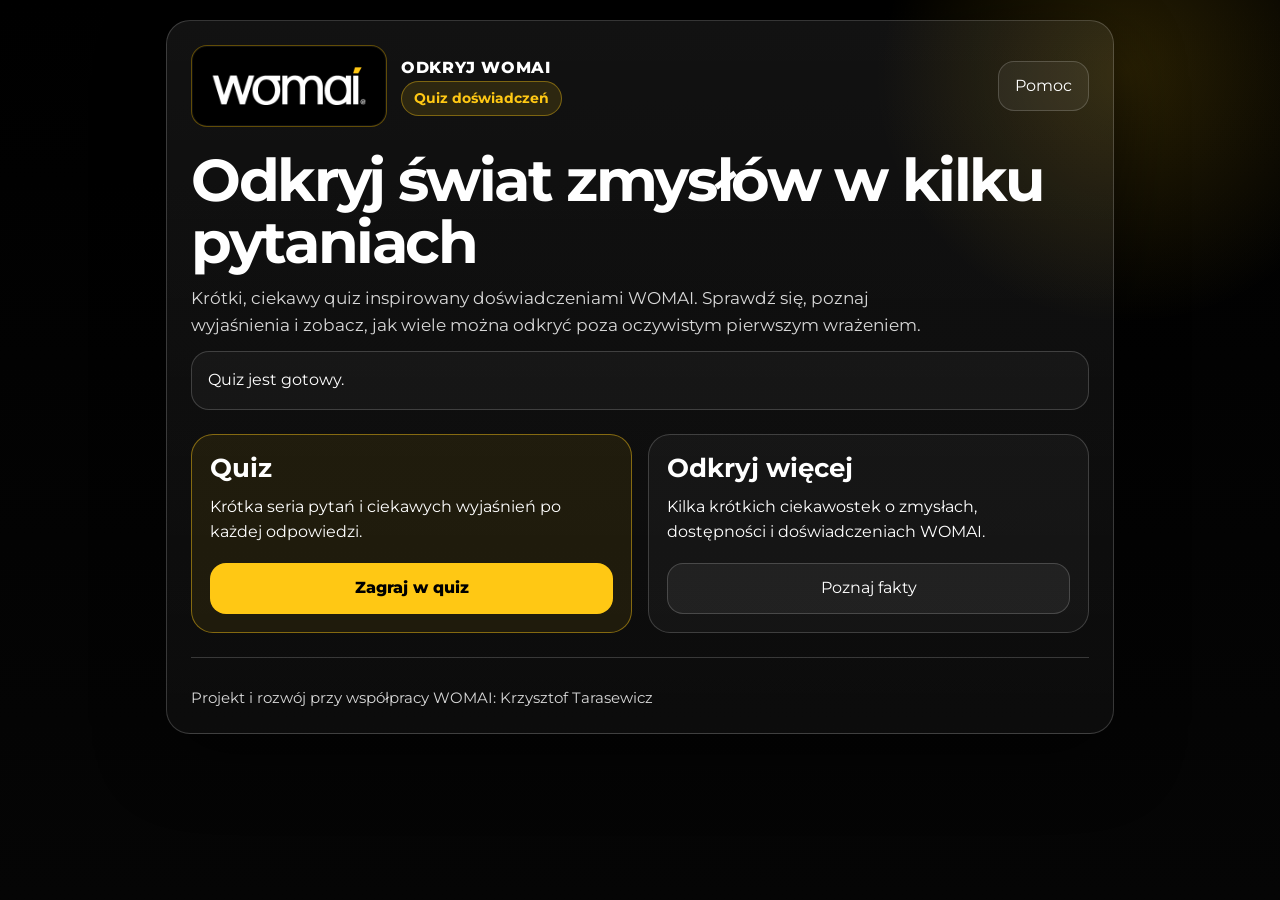
==== odkryj-womai/index.html @ 641a080f "Publish Odkryj WOMAI" ====
<!DOCTYPE html>
<html lang="pl">
<head>
  <meta charset="utf-8" />
  <meta name="viewport" content="width=device-width, initial-scale=1" />
  <title>Odkryj WOMAI</title>
  <link rel="preconnect" href="https://fonts.googleapis.com" />
  <link rel="preconnect" href="https://fonts.gstatic.com" crossorigin />
  <link href="https://fonts.googleapis.com/css2?family=Montserrat:wght@400;500;600;700;800&display=swap" rel="stylesheet" />
  <link rel="stylesheet" href="./css/theme.css?v=20260719-1" />
  <link rel="stylesheet" href="./css/guest.css?v=20260719-1" />
</head>
<body>
  <main class="wrap">
    <section class="card">
      <div class="topbar brand-header">
        <div class="brand" aria-label="WOMAI">
          <div class="brand-mark">
            <img
              class="brand-logo"
              src="./assets/logo-womai-black.png?v=20260719-1"
              width="392"
              height="122"
              alt="Logo WOMAI"
              decoding="async"
              loading="eager"
            />
          </div>
          <div>
            <div class="brand-name">Odkryj WOMAI</div>
            <div class="badge">Quiz doświadczeń</div>
          </div>
        </div>
        <button id="helpBtn" type="button" aria-expanded="false" aria-controls="helpBox">Pomoc</button>
      </div>

      <div id="helpBox" class="help-box hidden" hidden>
        <div class="feedback-title">Jak to działa?</div>
        <div>Możesz zagrać w krótki quiz albo poznać kilka faktów o zmysłach, dostępności i doświadczeniach WOMAI. W quizie po każdej odpowiedzi od razu zobaczysz krótkie wyjaśnienie.</div>
      </div>

      <div id="startView">
        <h1>Odkryj świat zmysłów w kilku pytaniach</h1>
        <p class="lead">Krótki, ciekawy quiz inspirowany doświadczeniami WOMAI. Sprawdź się, poznaj wyjaśnienia i zobacz, jak wiele można odkryć poza oczywistym pierwszym wrażeniem.</p>
        <div id="loadingBox" class="help-box">Trwa przygotowywanie quizu…</div>
        <div id="errorBox" class="error-box hidden" aria-live="assertive"></div>
        <div class="start-options" aria-label="Wybierz sposób odkrywania WOMAI">
          <div class="option-card option-card-primary">
            <h2>Quiz</h2>
            <p>Krótka seria pytań i ciekawych wyjaśnień po każdej odpowiedzi.</p>
            <button id="startBtn" class="primary" type="button" disabled>Zagraj w quiz</button>
          </div>
          <div class="option-card">
            <h2>Odkryj więcej</h2>
            <p>Kilka krótkich ciekawostek o zmysłach, dostępności i doświadczeniach WOMAI.</p>
            <button id="factsBtn" type="button" disabled>Poznaj fakty</button>
          </div>
        </div>
      </div>

      <div id="quizView" class="hidden">
        <div class="progress-top">
          <div class="progress-meta">
            <span id="progressLabel">Pytanie 1 z 4</span>
            <span id="sessionMeta" class="small-note"></span>
          </div>
          <div class="progress-bar" role="progressbar" aria-labelledby="progressLabel" aria-valuemin="0" aria-valuemax="100" aria-valuenow="25"><div id="progressFill" class="progress-fill" style="width:25%"></div></div>
        </div>

        <div class="badge" id="categoryBadge">Kategoria</div>
        <h2 id="questionTitle" tabindex="-1" class="focus-anchor">Treść pytania</h2>
        <div id="choicesWrap" class="choices"></div>
        <div id="selectionState" class="visually-hidden" aria-live="polite"></div>

        <div id="feedbackBox" class="feedback hidden" aria-live="polite">
          <div id="feedbackTitle" class="feedback-title focus-anchor" tabindex="-1"></div>
          <div id="feedbackText"></div>
        </div>

        <div class="meta-actions">
          <button id="nextBtn" class="primary" type="button" disabled>Dalej</button>
          <button id="restartBtn" type="button">Losuj nową sesję</button>
        </div>
      </div>

      <div id="factsView" class="hidden">
        <div class="badge" id="factsBadge">Fakt</div>
        <h2 id="factsHeading" tabindex="-1" class="focus-anchor">Fakt o doświadczeniach WOMAI</h2>
        <div class="fact-card">
          <p id="factsText"></p>
          <p id="factsMeta" class="small-note"></p>
        </div>
        <div class="meta-actions">
          <button id="nextFactBtn" class="primary" type="button">Następny fakt</button>
          <button id="factsQuizBtn" type="button">Zagraj w quiz</button>
          <button id="factsBackBtn" type="button">Wróć</button>
        </div>
      </div>

      <div id="summaryView" class="hidden">
        <div class="badge">Podsumowanie</div>
        <h2 tabindex="-1" id="summaryHeading" class="focus-anchor">To koniec, brawo!</h2>
        <div class="summary-box">
          <p><strong>Poprawnych odpowiedzi:</strong> <span id="scoreText">0 / 4</span></p>
          <p id="summaryText" class="muted">Jeśli chcesz, w dowolnym momencie możesz tu wrócić. Czeka na Ciebie kolejne wyzwanie.</p>
        </div>
        <div class="actions">
          <button id="playAgainBtn" class="primary" type="button">Zagraj ponownie</button>
          <button id="summaryFactsBtn" type="button">Poznaj fakty</button>
        </div>
      </div>

      <footer class="site-footer">
        <p>Projekt i rozwój przy współpracy WOMAI: Krzysztof Tarasewicz</p>
      </footer>
    </section>
  </main>

  <script src="./js/config.js?v=20261017-4"></script>
  <script src="./js/api.js?v=20260719-1"></script>
  <script src="./js/guest.js?v=20260719-1"></script>
</body>
</html>
---- odkryj-womai/css/theme.css ----
:root {
  --bg: #000000;
  --panel: #080808;
  --surface: rgba(255,255,255,.055);
  --surface-strong: rgba(255,255,255,.085);
  --surface-soft: rgba(255,255,255,.035);
  --text: #ffffff;
  --muted: #d8d8d8;
  --accent: #ffc814;
  --accent-alt: #6b03ef;
  --accent-warm: #ffc814;
  --success: #5ee7a5;
  --danger: #ff9da7;
  --border: rgba(255,255,255,.18);
  --border-strong: rgba(255,255,255,.32);
  --radius: 24px;
  --shadow: 0 24px 70px rgba(0,0,0,.48);
  --admin-bg: #f7f7f8;
  --admin-panel: #ffffff;
  --admin-text: #1f2937;
  --admin-muted: #4b5563;
  --admin-border: #d1d5db;
  --admin-accent: #0f766e;
  --admin-accent-2: #115e59;
  --admin-danger: #b91c1c;
  --admin-focus: #111827;
  --admin-shadow: 0 1px 2px rgba(0,0,0,.08);
  --admin-radius: 8px;
  --admin-gap: 16px;
}
* { box-sizing: border-box; }
html, body { margin: 0; padding: 0; }
button, input, select, textarea { font: inherit; }
.hidden { display: none !important; }
.muted { color: var(--muted); }
.focus-anchor:focus { outline: none; }
.visually-hidden {
  position: absolute !important;
  width: 1px;
  height: 1px;
  padding: 0;
  margin: -1px;
  overflow: hidden;
  clip: rect(0 0 0 0);
  white-space: nowrap;
  border: 0;
}
.brand { display: inline-flex; align-items: center; gap: 14px; }
.brand-name { font-weight: 800; letter-spacing: .04em; text-transform: uppercase; }
.brand-mark {
  display: inline-flex;
  align-items: center;
  justify-content: center;
  min-width: 192px;
  min-height: 82px;
  padding: 8px 10px;
  border-radius: 16px;
  border: 1px solid rgba(255,200,20,.38);
  background: #000000;
  box-shadow: inset 0 0 0 1px rgba(255,255,255,.06);
}
.brand-logo {
  width: 174px;
  height: auto;
  max-height: 68px;
  object-fit: contain;
  display: block;
}
.brand-logo-fallback {
  color: #ffffff;
  font-weight: 900;
  letter-spacing: .08em;
  text-transform: uppercase;
}
.brand-logo-placeholder {
  width: 48px;
  height: 48px;
  border: 1px dashed currentColor;
  border-radius: 12px;
  display: inline-flex;
  align-items: center;
  justify-content: center;
  font-weight: 800;
}
---- odkryj-womai/css/guest.css ----
body {
  font-family: "Montserrat", Arial, Helvetica, sans-serif;
  background:
    radial-gradient(circle at 88% 8%, rgba(255,200,20,.16), transparent 18%),
    linear-gradient(180deg, var(--bg) 0%, #050505 100%);
  color: var(--text);
  min-height: 100vh;
  line-height: 1.55;
}
.wrap { max-width: 980px; margin: 0 auto; padding: 20px 16px 32px; }
.card { border: 1px solid var(--border); background: linear-gradient(180deg, rgba(255,255,255,.07), rgba(255,255,255,.035)); border-radius: var(--radius); box-shadow: var(--shadow); padding: 24px; }
.topbar { display: flex; justify-content: space-between; align-items: center; gap: 12px; margin-bottom: 8px; flex-wrap: wrap; }
.badge { display: inline-flex; align-items: center; padding: 6px 12px; border-radius: 999px; background: rgba(255,200,20,.12); border: 1px solid rgba(255,200,20,.38); color: var(--accent); font-size: 14px; font-weight: 700; }
h1 { font-size: clamp(2rem, 5vw, 3.7rem); line-height: 1.05; margin: 22px 0 0; letter-spacing: -.04em; }
h2 { font-size: 1.6rem; line-height: 1.2; margin: 16px 0 0; }
p { margin: 12px 0 0; }
.lead { color: var(--muted); font-size: 1.08rem; max-width: 760px; }
.actions, .meta-actions { display: flex; flex-wrap: wrap; gap: 12px; align-items: center; margin-top: 24px; }
button { border: 1px solid var(--border); cursor: pointer; border-radius: 16px; padding: 12px 16px; background: rgba(255,255,255,.055); color: var(--text); }
button:hover:not([disabled]) { border-color: var(--border-strong); background: rgba(255,255,255,.085); }
button.primary { background: var(--accent); color: #000000; border-color: transparent; font-weight: 800; }
button.primary:hover:not([disabled]) { background: #ffd34d; }
button:focus-visible { outline: 3px solid var(--accent); outline-offset: 3px; }
button[disabled] { opacity: .55; cursor: not-allowed; }
.start-options { display: grid; grid-template-columns: repeat(2, minmax(0, 1fr)); gap: 16px; margin-top: 24px; }
.option-card { border: 1px solid var(--border); border-radius: 22px; padding: 18px; background: var(--surface-soft); }
.option-card-primary { border-color: rgba(255,200,20,.45); background: rgba(255,200,20,.08); }
.option-card h2 { margin-top: 0; }
.option-card button { margin-top: 18px; width: 100%; }
.progress-top { margin-bottom: 24px; }
.progress-meta { display: flex; justify-content: space-between; gap: 12px; align-items: center; font-size: 14px; color: var(--muted); margin-bottom: 8px; }
.progress-bar { height: 8px; background: rgba(255,255,255,.14); border-radius: 999px; overflow: hidden; }
.progress-fill { height: 100%; border-radius: 999px; background: var(--accent); }
.choices { display: grid; gap: 14px; margin-top: 28px; }
.choice { width: 100%; text-align: left; padding: 16px; border-radius: 18px; border: 1px solid var(--border); background: rgba(255,255,255,.04); color: var(--text); font-size: 1rem; font-weight: 600; }
.choice.selected { background: rgba(255,200,20,.12); border-color: var(--accent); }
.choice.correct { background: rgba(94,231,165,.12); border-color: var(--success); }
.choice.wrong { background: rgba(255,157,167,.12); border-color: var(--danger); }
.feedback { margin-top: 24px; padding: 18px; border-radius: 20px; border: 1px solid var(--border); background: var(--surface-soft); }
.feedback-title { font-weight: 800; margin: 0 0 10px; }
.summary-box, .fact-card { margin-top: 28px; padding: 22px; border-radius: 22px; border: 1px solid rgba(255,200,20,.3); background: rgba(255,200,20,.07); }
.help-box { margin-top: 12px; padding: 16px; border-radius: 18px; border: 1px solid var(--border); background: var(--surface-soft); }
.small-note { font-size: .95rem; color: var(--muted); }
.error-box { margin-top: 18px; padding: 16px; border: 1px solid rgba(255,157,167,.5); border-radius: 18px; background: rgba(255,157,167,.12); }
.site-footer { margin-top: 24px; padding-top: 16px; border-top: 1px solid var(--border); color: var(--muted); font-size: 0.95rem; }
@media (max-width: 760px) {
  .start-options { grid-template-columns: 1fr; }
  .brand-mark { min-width: 142px; min-height: 66px; }
  .brand-logo { width: 126px; max-height: 50px; }
  .card { padding: 20px; }
}
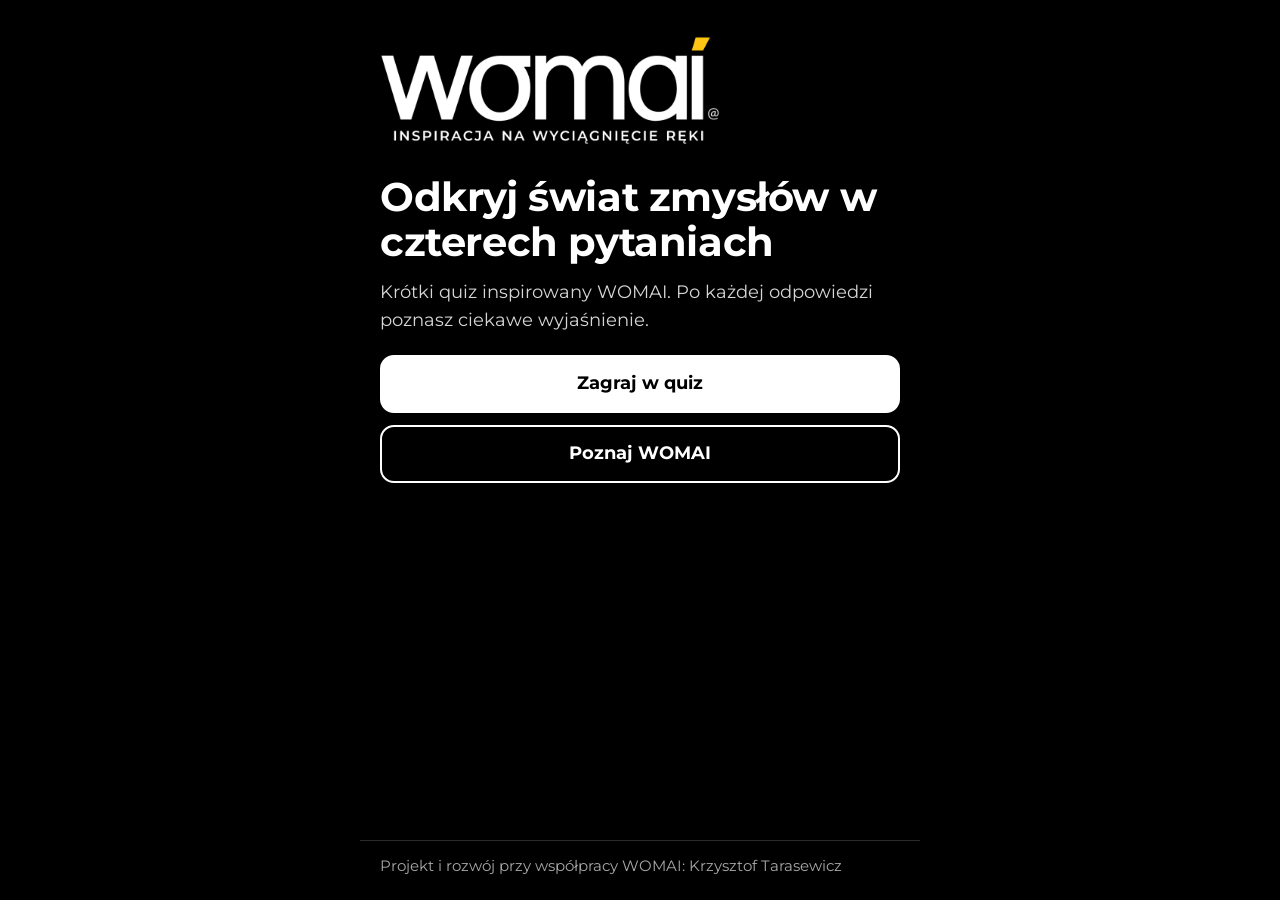
==== commit 66ecd2ff: "Publish Odkryj WOMAI" ====
--- a/odkryj-womai/index.html
+++ b/odkryj-womai/index.html
@@ -3,121 +3,109 @@
 <head>
   <meta charset="utf-8" />
   <meta name="viewport" content="width=device-width, initial-scale=1" />
-  <title>Odkryj WOMAI</title>
+  <title>Odkryj WOMAI: quiz zmysłów</title>
+  <meta name="description" content="Krótki quiz inspirowany WOMAI. Cztery pytania o zmysłach, ciemności i świetle, a po każdej odpowiedzi ciekawe wyjaśnienie." />
+  <meta name="theme-color" content="#000000" />
+  <meta property="og:type" content="website" />
+  <meta property="og:locale" content="pl_PL" />
+  <meta property="og:site_name" content="WOMAI" />
+  <meta property="og:title" content="Odkryj WOMAI: quiz zmysłów" />
+  <meta property="og:description" content="Cztery pytania o zmysłach, ciemności i świetle. Sprawdź się i poznaj ciekawe wyjaśnienia." />
+  <meta property="og:url" content="https://ptprojects.app/odkryj-womai/" />
+  <meta property="og:image" content="https://ptprojects.app/odkryj-womai/assets/og-image.png" />
+  <meta property="og:image:width" content="1200" />
+  <meta property="og:image:height" content="630" />
+  <meta property="og:image:alt" content="Logo WOMAI z hasłem Inspiracja na wyciągnięcie ręki i napis Odkryj WOMAI: quiz zmysłów" />
+  <meta name="twitter:card" content="summary_large_image" />
+  <link rel="icon" type="image/png" sizes="32x32" href="./assets/icon-32.png" />
+  <link rel="apple-touch-icon" href="./assets/icon-180.png" />
   <link rel="preconnect" href="https://fonts.googleapis.com" />
   <link rel="preconnect" href="https://fonts.gstatic.com" crossorigin />
-  <link href="https://fonts.googleapis.com/css2?family=Montserrat:wght@400;500;600;700;800&display=swap" rel="stylesheet" />
-  <link rel="stylesheet" href="./css/theme.css?v=20260719-1" />
-  <link rel="stylesheet" href="./css/guest.css?v=20260719-1" />
+  <link href="https://fonts.googleapis.com/css2?family=Montserrat:wght@400;600;700&display=swap" rel="stylesheet" />
+  <link rel="stylesheet" href="./css/guest.css?v=20261018-2" />
 </head>
-<body>
-  <main class="wrap">
-    <section class="card">
-      <div class="topbar brand-header">
-        <div class="brand" aria-label="WOMAI">
-          <div class="brand-mark">
-            <img
-              class="brand-logo"
-              src="./assets/logo-womai-black.png?v=20260719-1"
-              width="392"
-              height="122"
-              alt="Logo WOMAI"
-              decoding="async"
-              loading="eager"
-            />
-          </div>
-          <div>
-            <div class="brand-name">Odkryj WOMAI</div>
-            <div class="badge">Quiz doświadczeń</div>
-          </div>
-        </div>
-        <button id="helpBtn" type="button" aria-expanded="false" aria-controls="helpBox">Pomoc</button>
+<body data-accent="none">
+  <a class="skip-link" href="#main">Przejdź do treści</a>
+
+  <header class="topbar" id="topbar" hidden>
+    <img class="topbar-logo" src="./assets/womai-logo.png?v=20261018-2" width="720" height="182" alt="WOMAI" />
+    <button type="button" class="link-btn" id="homeBtn">Strona główna</button>
+  </header>
+
+  <main id="main" tabindex="-1">
+    <section id="startView" class="view" aria-labelledby="startTitle">
+      <img class="hero-logo" src="./assets/womai-logo-haslo.png?v=20261018-2" width="900" height="288" alt="WOMAI. Inspiracja na wyciągnięcie ręki" />
+      <h1 id="startTitle" tabindex="-1">Odkryj świat zmysłów w czterech pytaniach</h1>
+      <p class="lead">Krótki quiz inspirowany WOMAI. Po każdej odpowiedzi poznasz ciekawe wyjaśnienie.</p>
+      <p id="loadingBox" class="status" role="status">Wczytywanie pytań…</p>
+      <div id="errorBox" class="error-box" role="alert" hidden></div>
+      <div class="buttons">
+        <button type="button" class="btn btn-main" id="startBtn" disabled>Zagraj w quiz</button>
+        <button type="button" class="btn" id="aboutBtn">Poznaj WOMAI</button>
       </div>
+    </section>
 
-      <div id="helpBox" class="help-box hidden" hidden>
-        <div class="feedback-title">Jak to działa?</div>
-        <div>Możesz zagrać w krótki quiz albo poznać kilka faktów o zmysłach, dostępności i doświadczeniach WOMAI. W quizie po każdej odpowiedzi od razu zobaczysz krótkie wyjaśnienie.</div>
+    <section id="quizView" class="view" aria-labelledby="questionTitle" hidden>
+      <div class="quiz-meta" aria-hidden="true">
+        <span id="progressLabel">Pytanie 1 z 4</span>
+        <span class="chip" id="categoryBadge"></span>
       </div>
+      <div class="progress" aria-hidden="true"><div class="progress-fill" id="progressFill"></div></div>
+      <h1 id="questionTitle" class="question" tabindex="-1"></h1>
+      <div id="choicesWrap" class="choices" role="radiogroup" aria-labelledby="questionTitle"></div>
+      <p id="choiceError" class="inline-error" role="alert"></p>
+      <div id="feedbackBox" class="feedback" hidden>
+        <h2 id="feedbackTitle" tabindex="-1"></h2>
+        <p id="feedbackText"></p>
+      </div>
+      <div class="buttons">
+        <button type="button" class="btn btn-accent" id="nextBtn">Sprawdź odpowiedź</button>
+      </div>
+    </section>
 
-      <div id="startView">
-        <h1>Odkryj świat zmysłów w kilku pytaniach</h1>
-        <p class="lead">Krótki, ciekawy quiz inspirowany doświadczeniami WOMAI. Sprawdź się, poznaj wyjaśnienia i zobacz, jak wiele można odkryć poza oczywistym pierwszym wrażeniem.</p>
-        <div id="loadingBox" class="help-box">Trwa przygotowywanie quizu…</div>
-        <div id="errorBox" class="error-box hidden" aria-live="assertive"></div>
-        <div class="start-options" aria-label="Wybierz sposób odkrywania WOMAI">
-          <div class="option-card option-card-primary">
-            <h2>Quiz</h2>
-            <p>Krótka seria pytań i ciekawych wyjaśnień po każdej odpowiedzi.</p>
-            <button id="startBtn" class="primary" type="button" disabled>Zagraj w quiz</button>
-          </div>
-          <div class="option-card">
-            <h2>Odkryj więcej</h2>
-            <p>Kilka krótkich ciekawostek o zmysłach, dostępności i doświadczeniach WOMAI.</p>
-            <button id="factsBtn" type="button" disabled>Poznaj fakty</button>
-          </div>
-        </div>
+    <section id="summaryView" class="view" aria-labelledby="summaryHeading" hidden>
+      <h1 id="summaryHeading" tabindex="-1">Twój wynik</h1>
+      <p class="score" id="scoreBig" aria-hidden="true"></p>
+      <p class="lead" id="summaryText"></p>
+      <div class="invite">
+        <h2>Chcesz sprawdzić to na żywo?</h2>
+        <p>W WOMAI przekonasz się o tym na własnej skórze.</p>
       </div>
+      <div class="buttons">
+        <button type="button" class="btn btn-main" id="summaryAboutBtn">Poznaj WOMAI</button>
+        <button type="button" class="btn" id="playAgainBtn">Zagraj ponownie</button>
+        <button type="button" class="btn" id="shareBtn">Udostępnij wynik</button>
+      </div>
+      <p id="shareStatus" class="status" role="status"></p>
+    </section>
 
-      <div id="quizView" class="hidden">
-        <div class="progress-top">
-          <div class="progress-meta">
-            <span id="progressLabel">Pytanie 1 z 4</span>
-            <span id="sessionMeta" class="small-note"></span>
-          </div>
-          <div class="progress-bar" role="progressbar" aria-labelledby="progressLabel" aria-valuemin="0" aria-valuemax="100" aria-valuenow="25"><div id="progressFill" class="progress-fill" style="width:25%"></div></div>
-        </div>
+    <section id="aboutView" class="view" aria-labelledby="aboutHeading" hidden>
+      <h1 id="aboutHeading" tabindex="-1">O WOMAI</h1>
+      <div id="aboutBody"></div>
+      <div class="buttons">
+        <button type="button" class="btn btn-main" id="aboutQuizBtn">Zagraj w quiz</button>
+      </div>
+    </section>
 
-        <div class="badge" id="categoryBadge">Kategoria</div>
-        <h2 id="questionTitle" tabindex="-1" class="focus-anchor">Treść pytania</h2>
-        <div id="choicesWrap" class="choices"></div>
-        <div id="selectionState" class="visually-hidden" aria-live="polite"></div>
-
-        <div id="feedbackBox" class="feedback hidden" aria-live="polite">
-          <div id="feedbackTitle" class="feedback-title focus-anchor" tabindex="-1"></div>
-          <div id="feedbackText"></div>
-        </div>
-
-        <div class="meta-actions">
-          <button id="nextBtn" class="primary" type="button" disabled>Dalej</button>
-          <button id="restartBtn" type="button">Losuj nową sesję</button>
-        </div>
+    <section id="factsView" class="view" aria-labelledby="factsHeading" hidden>
+      <p class="chip" id="factsBadge"></p>
+      <h1 id="factsHeading" tabindex="-1"></h1>
+      <p class="fact-text" id="factsText"></p>
+      <p class="muted" id="factsMeta"></p>
+      <div class="buttons">
+        <button type="button" class="btn btn-main" id="nextFactBtn">Następna ciekawostka</button>
+        <button type="button" class="btn" id="factsBackBtn">Wróć do „O WOMAI”</button>
+        <button type="button" class="btn" id="factsQuizBtn">Zagraj w quiz</button>
       </div>
-
-      <div id="factsView" class="hidden">
-        <div class="badge" id="factsBadge">Fakt</div>
-        <h2 id="factsHeading" tabindex="-1" class="focus-anchor">Fakt o doświadczeniach WOMAI</h2>
-        <div class="fact-card">
-          <p id="factsText"></p>
-          <p id="factsMeta" class="small-note"></p>
-        </div>
-        <div class="meta-actions">
-          <button id="nextFactBtn" class="primary" type="button">Następny fakt</button>
-          <button id="factsQuizBtn" type="button">Zagraj w quiz</button>
-          <button id="factsBackBtn" type="button">Wróć</button>
-        </div>
-      </div>
-
-      <div id="summaryView" class="hidden">
-        <div class="badge">Podsumowanie</div>
-        <h2 tabindex="-1" id="summaryHeading" class="focus-anchor">To koniec, brawo!</h2>
-        <div class="summary-box">
-          <p><strong>Poprawnych odpowiedzi:</strong> <span id="scoreText">0 / 4</span></p>
-          <p id="summaryText" class="muted">Jeśli chcesz, w dowolnym momencie możesz tu wrócić. Czeka na Ciebie kolejne wyzwanie.</p>
-        </div>
-        <div class="actions">
-          <button id="playAgainBtn" class="primary" type="button">Zagraj ponownie</button>
-          <button id="summaryFactsBtn" type="button">Poznaj fakty</button>
-        </div>
-      </div>
-
-      <footer class="site-footer">
-        <p>Projekt i rozwój przy współpracy WOMAI: Krzysztof Tarasewicz</p>
-      </footer>
     </section>
   </main>
 
-  <script src="./js/config.js?v=20261017-4"></script>
-  <script src="./js/api.js?v=20260719-1"></script>
-  <script src="./js/guest.js?v=20260719-1"></script>
+  <footer class="site-footer">
+    <p>Projekt i rozwój przy współpracy WOMAI: Krzysztof Tarasewicz</p>
+  </footer>
+
+  <script src="./js/config.js?v=20261018-2"></script>
+  <script src="./js/api.js?v=20261018-2"></script>
+  <script src="./js/guest.js?v=20261018-2"></script>
 </body>
 </html>
--- a/odkryj-womai/css/guest.css
+++ b/odkryj-womai/css/guest.css
@@ -1,51 +1,115 @@
-body {
-  font-family: "Montserrat", Arial, Helvetica, sans-serif;
-  background:
-    radial-gradient(circle at 88% 8%, rgba(255,200,20,.16), transparent 18%),
-    linear-gradient(180deg, var(--bg) 0%, #050505 100%);
-  color: var(--text);
-  min-height: 100vh;
-  line-height: 1.55;
+/* Panel gościa według wytycznych WOMAI: czarne tło, białe napisy,
+   Montserrat, jeden kolor akcentu na ekranie. Żółty to ciemność,
+   fiolet to światło. Fiolet WOMAI (#6b03ef) jest ciemny, więc linie
+   i napisy na czarnym tle mają jaśniejsze odcienie tego koloru. */
+:root {
+  --bg: #000000;
+  --text: #ffffff;
+  --text-soft: #d6d6d6;
+  --muted: #a8a8a8;
+  --line: #4a4a4a;
+  --yellow: #ffc814;
+  --violet: #6b03ef;
+  --violet-line: #8935f2;
+  --violet-text: #ae74f6;
+  --acc-fill: #ffffff;
+  --acc-on: #000000;
+  --acc-line: #ffffff;
+  --acc-text: #ffffff;
+  --radius: 14px;
 }
-.wrap { max-width: 980px; margin: 0 auto; padding: 20px 16px 32px; }
-.card { border: 1px solid var(--border); background: linear-gradient(180deg, rgba(255,255,255,.07), rgba(255,255,255,.035)); border-radius: var(--radius); box-shadow: var(--shadow); padding: 24px; }
-.topbar { display: flex; justify-content: space-between; align-items: center; gap: 12px; margin-bottom: 8px; flex-wrap: wrap; }
-.badge { display: inline-flex; align-items: center; padding: 6px 12px; border-radius: 999px; background: rgba(255,200,20,.12); border: 1px solid rgba(255,200,20,.38); color: var(--accent); font-size: 14px; font-weight: 700; }
-h1 { font-size: clamp(2rem, 5vw, 3.7rem); line-height: 1.05; margin: 22px 0 0; letter-spacing: -.04em; }
-h2 { font-size: 1.6rem; line-height: 1.2; margin: 16px 0 0; }
-p { margin: 12px 0 0; }
-.lead { color: var(--muted); font-size: 1.08rem; max-width: 760px; }
-.actions, .meta-actions { display: flex; flex-wrap: wrap; gap: 12px; align-items: center; margin-top: 24px; }
-button { border: 1px solid var(--border); cursor: pointer; border-radius: 16px; padding: 12px 16px; background: rgba(255,255,255,.055); color: var(--text); }
-button:hover:not([disabled]) { border-color: var(--border-strong); background: rgba(255,255,255,.085); }
-button.primary { background: var(--accent); color: #000000; border-color: transparent; font-weight: 800; }
-button.primary:hover:not([disabled]) { background: #ffd34d; }
-button:focus-visible { outline: 3px solid var(--accent); outline-offset: 3px; }
-button[disabled] { opacity: .55; cursor: not-allowed; }
-.start-options { display: grid; grid-template-columns: repeat(2, minmax(0, 1fr)); gap: 16px; margin-top: 24px; }
-.option-card { border: 1px solid var(--border); border-radius: 22px; padding: 18px; background: var(--surface-soft); }
-.option-card-primary { border-color: rgba(255,200,20,.45); background: rgba(255,200,20,.08); }
-.option-card h2 { margin-top: 0; }
-.option-card button { margin-top: 18px; width: 100%; }
-.progress-top { margin-bottom: 24px; }
-.progress-meta { display: flex; justify-content: space-between; gap: 12px; align-items: center; font-size: 14px; color: var(--muted); margin-bottom: 8px; }
-.progress-bar { height: 8px; background: rgba(255,255,255,.14); border-radius: 999px; overflow: hidden; }
-.progress-fill { height: 100%; border-radius: 999px; background: var(--accent); }
-.choices { display: grid; gap: 14px; margin-top: 28px; }
-.choice { width: 100%; text-align: left; padding: 16px; border-radius: 18px; border: 1px solid var(--border); background: rgba(255,255,255,.04); color: var(--text); font-size: 1rem; font-weight: 600; }
-.choice.selected { background: rgba(255,200,20,.12); border-color: var(--accent); }
-.choice.correct { background: rgba(94,231,165,.12); border-color: var(--success); }
-.choice.wrong { background: rgba(255,157,167,.12); border-color: var(--danger); }
-.feedback { margin-top: 24px; padding: 18px; border-radius: 20px; border: 1px solid var(--border); background: var(--surface-soft); }
-.feedback-title { font-weight: 800; margin: 0 0 10px; }
-.summary-box, .fact-card { margin-top: 28px; padding: 22px; border-radius: 22px; border: 1px solid rgba(255,200,20,.3); background: rgba(255,200,20,.07); }
-.help-box { margin-top: 12px; padding: 16px; border-radius: 18px; border: 1px solid var(--border); background: var(--surface-soft); }
-.small-note { font-size: .95rem; color: var(--muted); }
-.error-box { margin-top: 18px; padding: 16px; border: 1px solid rgba(255,157,167,.5); border-radius: 18px; background: rgba(255,157,167,.12); }
-.site-footer { margin-top: 24px; padding-top: 16px; border-top: 1px solid var(--border); color: var(--muted); font-size: 0.95rem; }
-@media (max-width: 760px) {
-  .start-options { grid-template-columns: 1fr; }
-  .brand-mark { min-width: 142px; min-height: 66px; }
-  .brand-logo { width: 126px; max-height: 50px; }
-  .card { padding: 20px; }
+body[data-accent="y"] { --acc-fill: var(--yellow); --acc-on: #000000; --acc-line: var(--yellow); --acc-text: var(--yellow); }
+body[data-accent="v"] { --acc-fill: var(--violet); --acc-on: #ffffff; --acc-line: var(--violet-line); --acc-text: var(--violet-text); }
+
+* { box-sizing: border-box; }
+html { font-size: 17px; }
+body { margin: 0; background: var(--bg); color: var(--text); font-family: "Montserrat", Arial, Helvetica, sans-serif; line-height: 1.55; min-height: 100vh; display: flex; flex-direction: column; }
+[hidden] { display: none !important; }
+:focus-visible { outline: 3px solid #ffffff; outline-offset: 3px; }
+h1:focus, h2:focus, main:focus { outline: none; }
+h1:focus-visible, h2:focus-visible { outline: 2px dashed var(--muted); outline-offset: 4px; }
+button, input { font: inherit; color: inherit; }
+img { max-width: 100%; height: auto; display: block; }
+
+.skip-link { position: absolute; left: -9999px; top: 8px; background: #fff; color: #000; padding: 8px 12px; border-radius: 8px; z-index: 10; }
+.skip-link:focus { left: 8px; }
+
+.topbar, main, .site-footer { width: 100%; max-width: 560px; margin: 0 auto; padding-left: 20px; padding-right: 20px; }
+.topbar { display: flex; justify-content: space-between; align-items: center; gap: 12px; padding-top: 16px; padding-bottom: 4px; }
+.topbar-logo { width: 104px; }
+.link-btn { background: none; border: 0; padding: 8px 4px; color: #fff; text-decoration: underline; text-underline-offset: 3px; cursor: pointer; font-size: .95rem; }
+main { flex: 1; padding-top: 16px; padding-bottom: 24px; }
+
+.hero-logo { width: min(300px, 82%); margin: 20px 0 30px; }
+h1 { font-size: clamp(1.7rem, 6vw, 2.2rem); line-height: 1.15; font-weight: 700; margin: 0 0 12px; letter-spacing: -.01em; }
+h2 { font-size: 1.15rem; line-height: 1.3; margin: 0 0 6px; }
+p { margin: 0 0 12px; }
+.lead { color: var(--text-soft); font-size: 1.02rem; }
+.muted { color: var(--muted); font-size: .92rem; }
+.status { color: var(--muted); font-size: .92rem; min-height: 1.4em; }
+.status:empty { min-height: 0; margin: 0; }
+.error-box { border: 2px solid #fff; border-radius: var(--radius); padding: 12px 14px; margin: 0 0 12px; }
+
+.buttons { display: grid; gap: 12px; margin-top: 20px; }
+.btn { display: block; width: 100%; min-height: 52px; padding: 13px 18px; border-radius: var(--radius); border: 2px solid #fff; background: #000; color: #fff; font-weight: 700; font-size: 1rem; cursor: pointer; text-align: center; }
+.btn:hover { background: #1a1a1a; }
+.btn-main { background: #fff; color: #000; }
+.btn-main:hover { background: #e6e6e6; }
+.btn-accent { background: var(--acc-fill); color: var(--acc-on); border-color: var(--acc-fill); }
+.btn-accent:hover { filter: brightness(1.08); }
+.btn[disabled] { opacity: .5; cursor: not-allowed; }
+
+/* Quiz */
+.quiz-meta { display: flex; justify-content: space-between; align-items: center; gap: 12px; color: var(--text-soft); font-size: .92rem; }
+.chip { display: inline-block; padding: 4px 12px; border-radius: 999px; font-size: .82rem; font-weight: 700; background: var(--acc-fill); color: var(--acc-on); margin: 0; }
+.progress { height: 6px; background: #2a2a2a; border-radius: 9px; margin: 10px 0 22px; overflow: hidden; }
+.progress-fill { height: 100%; background: var(--acc-line); width: 0; transition: width .25s; }
+.question { font-size: 1.3rem; line-height: 1.3; }
+.choices { display: grid; gap: 12px; margin-top: 18px; }
+.choice { display: flex; gap: 12px; align-items: flex-start; padding: 14px; border: 2px solid var(--line); border-radius: var(--radius); background: #0d0d0d; cursor: pointer; font-size: 1rem; }
+.choice input { flex: none; width: 22px; height: 22px; margin: 1px 0 0; accent-color: var(--acc-fill); cursor: pointer; }
+.choice.is-selected { border-color: var(--acc-line); border-width: 3px; padding: 13px; }
+.choice.is-correct { border-color: #fff; border-width: 3px; padding: 13px; }
+.choice.is-wrong { border-style: dashed; border-color: #bdbdbd; }
+.choice.is-other { opacity: .6; }
+.choice-result { display: block; margin-top: 4px; font-size: .78rem; font-weight: 700; letter-spacing: .06em; text-transform: uppercase; }
+.inline-error { color: #fff; font-weight: 600; margin: 10px 0 0; }
+.inline-error:empty { margin: 0; }
+.feedback { border: 2px solid var(--line); border-radius: var(--radius); padding: 14px 16px; margin-top: 18px; }
+.feedback p { color: var(--text-soft); margin: 0; }
+
+/* Podsumowanie */
+.score { font-size: 3.2rem; font-weight: 700; line-height: 1; margin: 6px 0 14px; }
+.invite { border: 2px solid #fff; border-radius: var(--radius); padding: 14px 16px; margin-top: 8px; }
+.invite p { margin: 0; color: var(--text-soft); }
+
+/* O WOMAI */
+.about-block { margin: 0 0 20px; }
+.about-block p, .about-block li { color: var(--text-soft); white-space: pre-line; }
+.tile { border: 2px solid var(--line); border-radius: var(--radius); padding: 14px 16px; margin: 0 0 12px; }
+.tile p { margin: 0; color: var(--text-soft); white-space: pre-line; }
+.tile-y { border-color: var(--yellow); }
+.tile-y h3 { color: var(--yellow); }
+.tile-v { border-color: var(--violet-line); }
+.tile-v h3 { color: var(--violet-text); }
+.tile h3 { font-size: 1.05rem; margin: 0 0 4px; }
+.visit dl { margin: 0; display: grid; gap: 10px; }
+.visit dt { font-weight: 700; }
+.visit dd { margin: 0; color: var(--text-soft); white-space: pre-line; }
+.visit a, .about-block a { color: #fff; text-underline-offset: 3px; }
+
+/* Ciekawostki */
+.fact-text { font-size: 1.05rem; color: var(--text-soft); margin-top: 6px; }
+#factsView .chip { background: #fff; color: #000; margin-bottom: 12px; }
+
+.site-footer { padding-top: 14px; padding-bottom: 22px; border-top: 1px solid #2a2a2a; color: var(--muted); font-size: .82rem; }
+.site-footer p { margin: 0; }
+
+@media (min-width: 700px) {
+  html { font-size: 18px; }
+  .hero-logo { width: 340px; }
 }
+@media (prefers-reduced-motion: reduce) {
+  .progress-fill { transition: none; }
+}
+.sr { position: absolute; width: 1px; height: 1px; overflow: hidden; clip: rect(0 0 0 0); white-space: nowrap; }
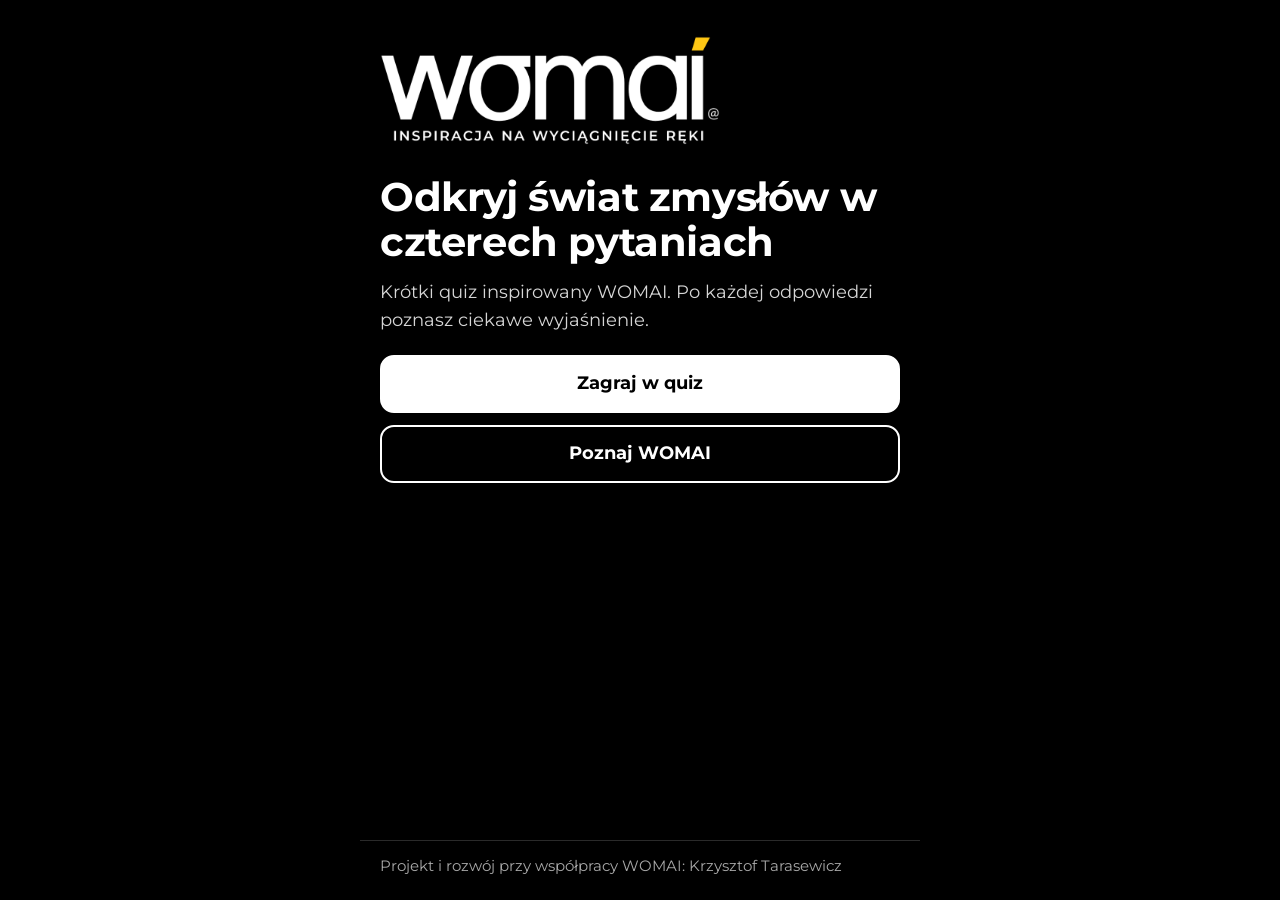
==== commit ad0672c7: "Publish Odkryj WOMAI" ====
--- a/odkryj-womai/index.html
+++ b/odkryj-womai/index.html
@@ -22,19 +22,25 @@
   <link rel="preconnect" href="https://fonts.googleapis.com" />
   <link rel="preconnect" href="https://fonts.gstatic.com" crossorigin />
   <link href="https://fonts.googleapis.com/css2?family=Montserrat:wght@400;600;700&display=swap" rel="stylesheet" />
-  <link rel="stylesheet" href="./css/guest.css?v=20261018-2" />
+  <link rel="stylesheet" href="./css/guest.css?v=20261018-3" />
 </head>
 <body data-accent="none">
   <a class="skip-link" href="#main">Przejdź do treści</a>
 
   <header class="topbar" id="topbar" hidden>
-    <img class="topbar-logo" src="./assets/womai-logo.png?v=20261018-2" width="720" height="182" alt="WOMAI" />
+    <picture>
+      <source srcset="./assets/womai-logo-pasek.webp?v=20261018-5" type="image/webp" />
+      <img class="topbar-logo" src="./assets/womai-logo.png?v=20261018-2" width="320" height="81" alt="WOMAI" decoding="async" />
+    </picture>
     <button type="button" class="link-btn" id="homeBtn">Strona główna</button>
   </header>
 
   <main id="main" tabindex="-1">
     <section id="startView" class="view" aria-labelledby="startTitle">
-      <img class="hero-logo" src="./assets/womai-logo-haslo.png?v=20261018-2" width="900" height="288" alt="WOMAI. Inspiracja na wyciągnięcie ręki" />
+      <picture>
+        <source srcset="./assets/womai-logo-haslo.webp?v=20261018-5" type="image/webp" />
+        <img class="hero-logo" src="./assets/womai-logo-haslo.png?v=20261018-2" width="900" height="288" alt="WOMAI. Inspiracja na wyciągnięcie ręki" fetchpriority="high" />
+      </picture>
       <h1 id="startTitle" tabindex="-1">Odkryj świat zmysłów w czterech pytaniach</h1>
       <p class="lead">Krótki quiz inspirowany WOMAI. Po każdej odpowiedzi poznasz ciekawe wyjaśnienie.</p>
       <p id="loadingBox" class="status" role="status">Wczytywanie pytań…</p>
@@ -106,6 +112,6 @@
 
   <script src="./js/config.js?v=20261018-2"></script>
   <script src="./js/api.js?v=20261018-2"></script>
-  <script src="./js/guest.js?v=20261018-2"></script>
+  <script src="./js/guest.js?v=20261018-5"></script>
 </body>
 </html>
--- a/odkryj-womai/css/guest.css
+++ b/odkryj-womai/css/guest.css
@@ -89,9 +89,9 @@
 .tile { border: 2px solid var(--line); border-radius: var(--radius); padding: 14px 16px; margin: 0 0 12px; }
 .tile p { margin: 0; color: var(--text-soft); white-space: pre-line; }
 .tile-y { border-color: var(--yellow); }
-.tile-y h3 { color: var(--yellow); }
+.tile-y h2, .tile-y h3 { color: var(--yellow); }
 .tile-v { border-color: var(--violet-line); }
-.tile-v h3 { color: var(--violet-text); }
+.tile-v h2, .tile-v h3 { color: var(--violet-text); }
 .tile h3 { font-size: 1.05rem; margin: 0 0 4px; }
 .visit dl { margin: 0; display: grid; gap: 10px; }
 .visit dt { font-weight: 700; }
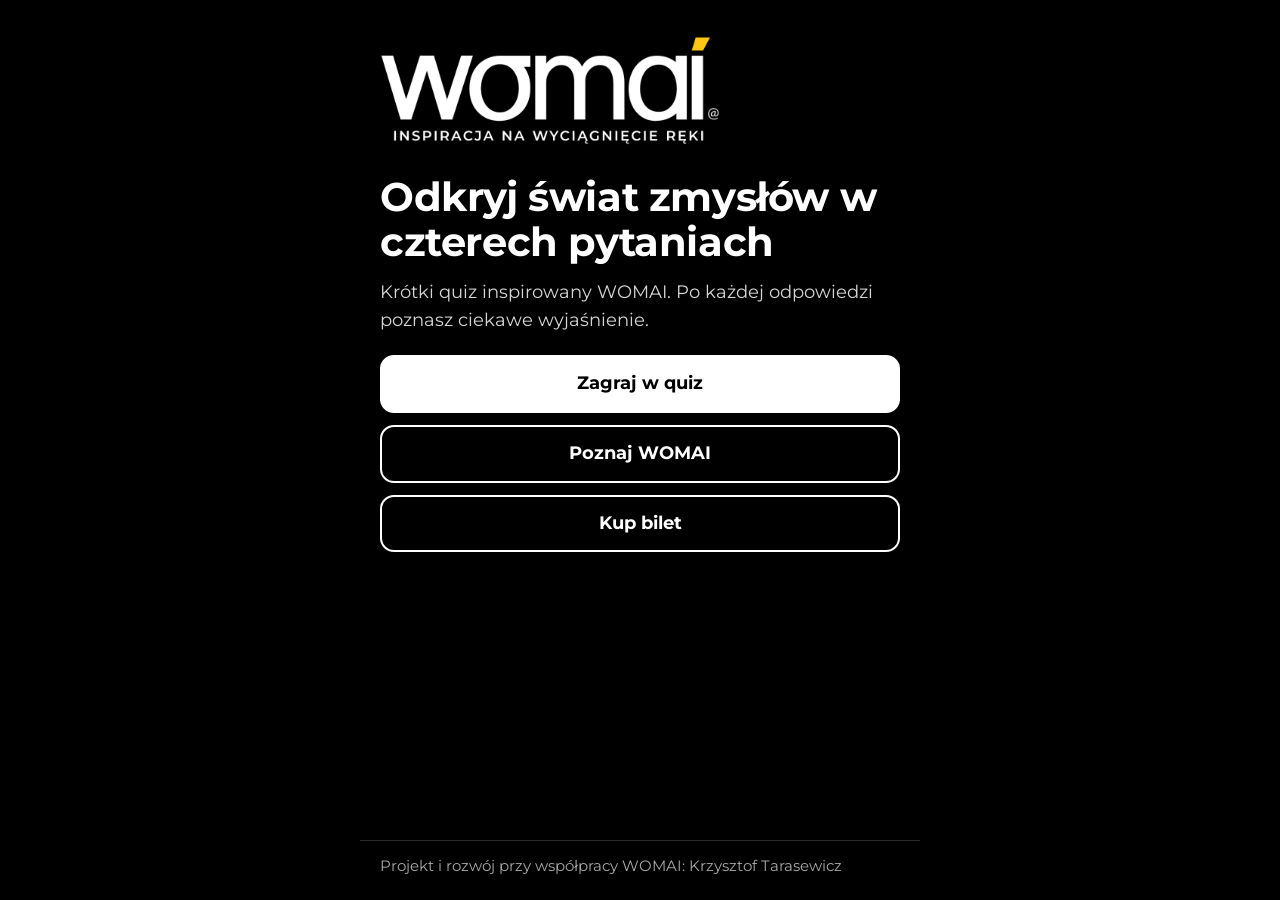
==== commit c3ca8656: "Publish Odkryj WOMAI" ====
--- a/odkryj-womai/index.html
+++ b/odkryj-womai/index.html
@@ -22,7 +22,7 @@
   <link rel="preconnect" href="https://fonts.googleapis.com" />
   <link rel="preconnect" href="https://fonts.gstatic.com" crossorigin />
   <link href="https://fonts.googleapis.com/css2?family=Montserrat:wght@400;600;700&display=swap" rel="stylesheet" />
-  <link rel="stylesheet" href="./css/guest.css?v=20261018-3" />
+  <link rel="stylesheet" href="./css/guest.css?v=20261101-1" />
 </head>
 <body data-accent="none">
   <a class="skip-link" href="#main">Przejdź do treści</a>
@@ -48,6 +48,7 @@
       <div class="buttons">
         <button type="button" class="btn btn-main" id="startBtn" disabled>Zagraj w quiz</button>
         <button type="button" class="btn" id="aboutBtn">Poznaj WOMAI</button>
+        <a class="btn" id="ticketsLink" href="https://rezerwacja.womai.pl/rezerwacja/grupa-wydarzen.html?d=3" target="_blank" rel="noopener">Kup bilet<span class="sr"> (otwiera się w nowej karcie)</span></a>
       </div>
     </section>
 
--- a/odkryj-womai/css/guest.css
+++ b/odkryj-womai/css/guest.css
@@ -52,12 +52,18 @@
 
 .buttons { display: grid; gap: 12px; margin-top: 20px; }
 .btn { display: block; width: 100%; min-height: 52px; padding: 13px 18px; border-radius: var(--radius); border: 2px solid #fff; background: #000; color: #fff; font-weight: 700; font-size: 1rem; cursor: pointer; text-align: center; }
-.btn:hover { background: #1a1a1a; }
+a.btn { text-decoration: none; }
 .btn-main { background: #fff; color: #000; }
-.btn-main:hover { background: #e6e6e6; }
 .btn-accent { background: var(--acc-fill); color: var(--acc-on); border-color: var(--acc-fill); }
-.btn-accent:hover { filter: brightness(1.08); }
 .btn[disabled] { opacity: .5; cursor: not-allowed; }
+/* Podświetlenie tylko przy myszy. Na telefonie stan najechania zostaje
+   po dotknięciu, więc nie może zmieniać koloru tła przycisku. Kolor
+   napisu i tła zawsze zmieniają się razem. */
+@media (hover: hover) and (pointer: fine) {
+  .btn:hover { background: #1a1a1a; color: #fff; }
+  .btn-main:hover { background: #e6e6e6; color: #000; }
+  .btn-accent:hover { background: var(--acc-fill); color: var(--acc-on); filter: brightness(1.08); }
+}
 
 /* Quiz */
 .quiz-meta { display: flex; justify-content: space-between; align-items: center; gap: 12px; color: var(--text-soft); font-size: .92rem; }
